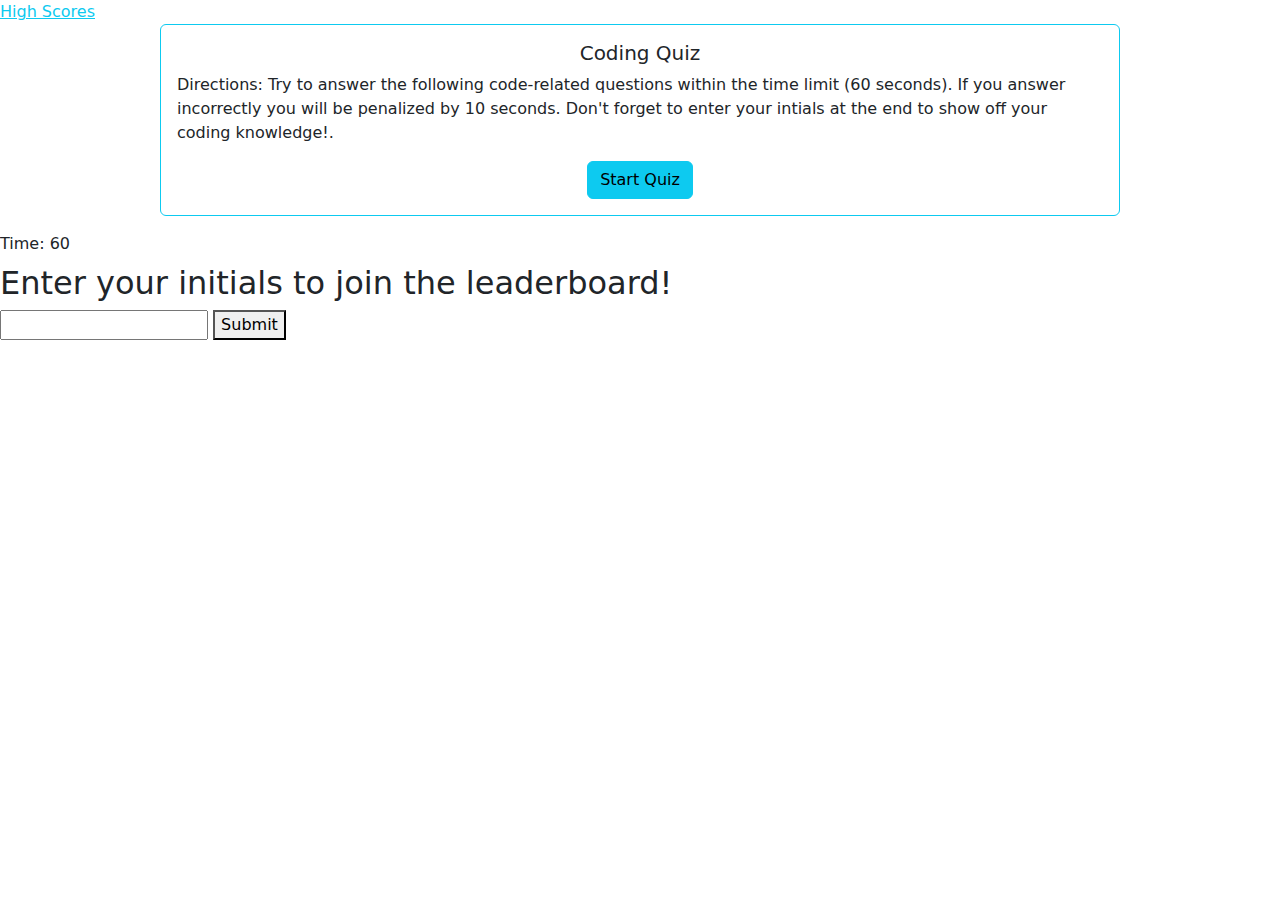
==== index.html @ 151aecf9 "updated html. added in bootstrap." ====
<!DOCTYPE html>
<html lang="en">
  <head>
    <meta charset="UTF-8" />
    <meta name="viewport" content="width=device-width, initial-scale=1.0" />
    <!-- bootsrap -->
    <link
      href="https://cdn.jsdelivr.net/npm/bootstrap@5.3.3/dist/css/bootstrap.min.css"
      rel="stylesheet"
      integrity="sha384-QWTKZyjpPEjISv5WaRU9OFeRpok6YctnYmDr5pNlyT2bRjXh0JMhjY6hW+ALEwIH"
      crossorigin="anonymous"
    />
    <script
      src="https://cdn.jsdelivr.net/npm/bootstrap@5.3.3/dist/js/bootstrap.bundle.min.js"
      integrity="sha384-YvpcrYf0tY3lHB60NNkmXc5s9fDVZLESaAA55NDzOxhy9GkcIdslK1eN7N6jIeHz"
      crossorigin="anonymous"
    ></script>
    <link rel="stylesheet" href="./assets/css/style.css" />
    <title>Coding Quiz</title>
  </head>

  <body>
    <!-- container with link to view high scores and countdown timer-->
    <header>
      <div class="highscore text-left">
        <a href="highscore.html" class="text-info">High Scores</a>
      </div>
    </header>
    <main>
      <div class="card w-75 mx-auto border-info mb-3">
        <div class="card-body">
          <h5 class="card-title text-center">Coding Quiz</h5>
          <p class="card-text">
            Directions: Try to answer the following code-related questions
            within the time limit (60 seconds). If you answer incorrectly you
            will be penalized by 10 seconds. Don't forget to enter your intials
            at the end to show off your coding knowledge!.
          </p>
          <div class="text-center">
            <button type="button" class="btn btn-info" id="startbutton">
              Start Quiz
            </button>
          </div>
        </div>
      </div>
      <!-- questions section -->
      <section>
        <div class="questions">
            <span id="timer">Time: 60</span>
        </div>
        <h1 id="question-text">
            <span></span>
        </h1>
        <div class="answers">
            <div class="answer-choice"><span></span></div>
            <div class="answer-choice"><span></span></div>
            <div class="answer-choice"><span></span></div>
            <div class="answer-choice"><span></span></div>
        </div>
      </section>
      <!-- quiz end and score entry -->
      <div>
        <div>
            <h2>Enter your initials to join the leaderboard!</h2>
            <input id="initials">
            <button id="save">Submit</button>
        </div>
      </div>
    </main>
    <script src="./assets/js/script.js"></script>
  </body>
</html>
---- assets/css/style.css ----
/* .card {

} */
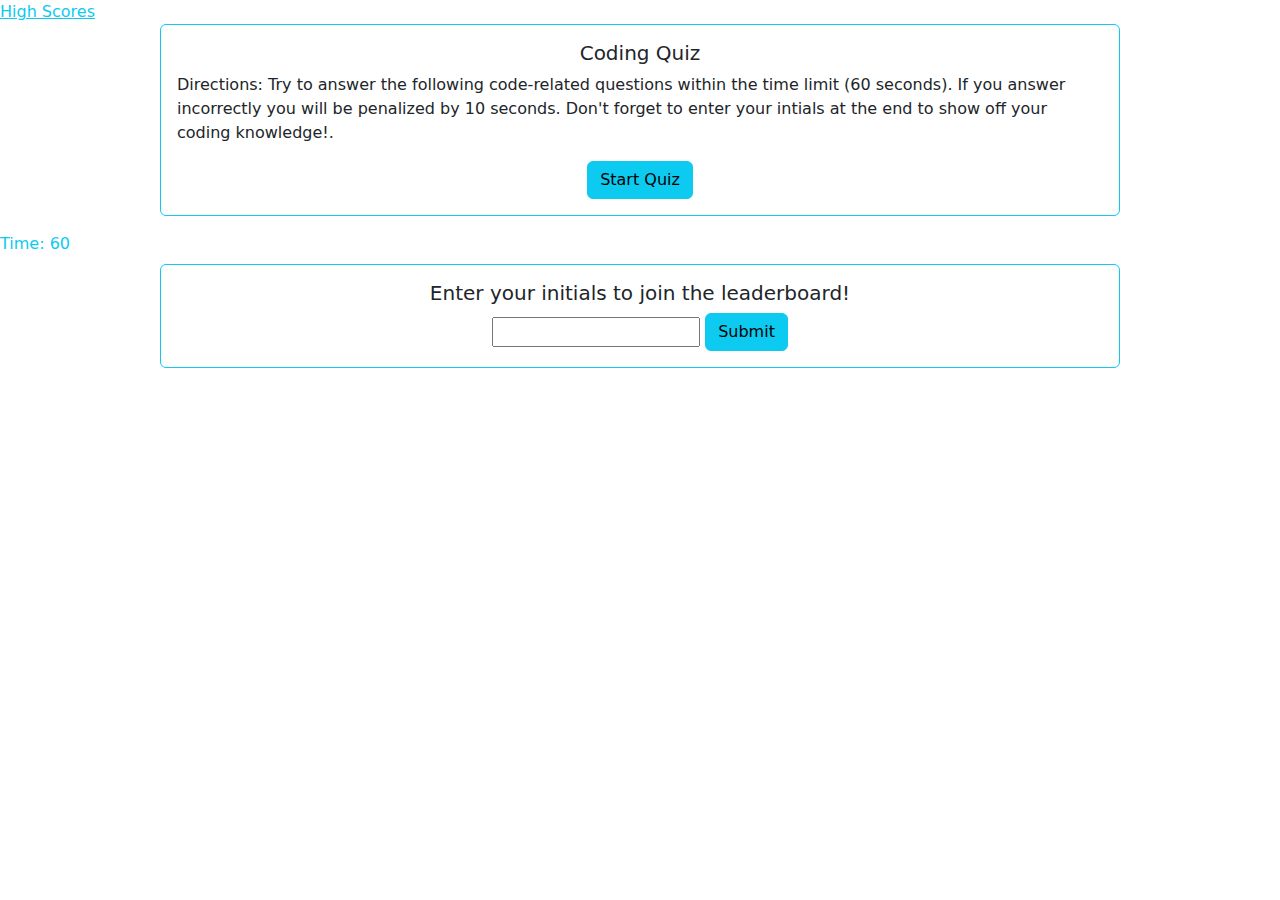
==== commit 4ebe7e71: "updated both html files and added bootstrap styling" ====
--- a/index.html
+++ b/index.html
@@ -46,7 +46,7 @@
       <!-- questions section -->
       <section>
         <div class="questions">
-            <span id="timer">Time: 60</span>
+            <span class="text-info" id="timer">Time: 60</span>
         </div>
         <h1 id="question-text">
             <span></span>
@@ -59,14 +59,17 @@
         </div>
       </section>
       <!-- quiz end and score entry -->
-      <div>
-        <div>
-            <h2>Enter your initials to join the leaderboard!</h2>
-            <input id="initials">
-            <button id="save">Submit</button>
+      <div class="card w-75 mx-auto border-info mb-3">
+        <div class="card-body">
+            <h5 class="card-title text-center">Enter your initials to join the leaderboard!</h5>
+            <div class="text-center">
+                <input id="initials">
+                <button type="button" class="btn btn-info" id="save">Submit</button>
+            </div>
+          </div>
         </div>
       </div>
     </main>
     <script src="./assets/js/script.js"></script>
   </body>
-</html>
+</html>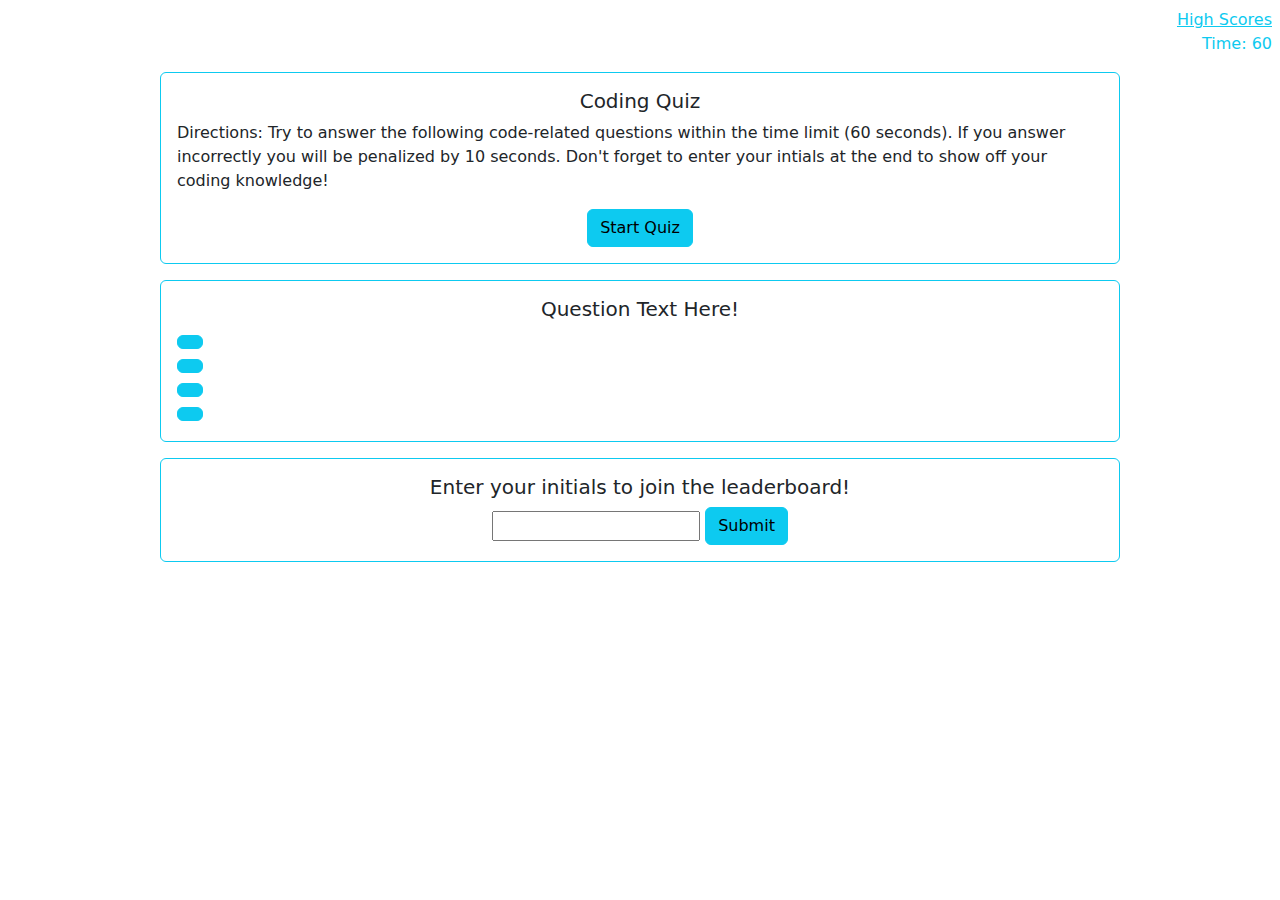
==== commit 21590dc1: "changes made to html files to add bootstrap styling and uniformity to content" ====
--- a/index.html
+++ b/index.html
@@ -20,55 +20,58 @@
   </head>
 
   <body>
-    <!-- container with link to view high scores and countdown timer-->
+    <!-- view high scores and countdown timer -->
     <header>
-      <div class="highscore text-left">
-        <a href="highscore.html" class="text-info">High Scores</a>
+      <div class="text-end m-2">
+        <a href="highscores.html" class="text-info" id="highscore">High Scores</a>
+        <div>
+          <span class="text-info" id="timer-count">Time: 60</span>
+        </div>
       </div>
     </header>
+
     <main>
-      <div class="card w-75 mx-auto border-info mb-3">
+      <!-- quiz directions -->
+      <div class="card w-75 mx-auto border-info m-3">
         <div class="card-body">
           <h5 class="card-title text-center">Coding Quiz</h5>
           <p class="card-text">
             Directions: Try to answer the following code-related questions
             within the time limit (60 seconds). If you answer incorrectly you
             will be penalized by 10 seconds. Don't forget to enter your intials
-            at the end to show off your coding knowledge!.
+            at the end to show off your coding knowledge!
           </p>
           <div class="text-center">
-            <button type="button" class="btn btn-info" id="startbutton">
-              Start Quiz
-            </button>
+            <button type="button" class="btn btn-info" id="start-button">Start Quiz</button>
           </div>
         </div>
       </div>
+
       <!-- questions section -->
-      <section>
-        <div class="questions">
-            <span class="text-info" id="timer">Time: 60</span>
+      <div class="card questions w-75 mx-auto border-info m-3">
+        <div class="card-body">
+          <h5 class="card-title text-center" id="question-text">Question Text Here!</h5>
+          <ul class="card-text list-unstyled answers">
+            <li><button type="button" class="answer-choice btn btn-info"></button></li>
+            <li><button type="button" class="answer-choice btn btn-info"></button></li>
+            <li><button type="button" class="answer-choice btn btn-info"></button></li>
+            <li><button type="button" class="answer-choice btn btn-info"></button></li>
+          </ul>
         </div>
-        <h1 id="question-text">
-            <span></span>
-        </h1>
-        <div class="answers">
-            <div class="answer-choice"><span></span></div>
-            <div class="answer-choice"><span></span></div>
-            <div class="answer-choice"><span></span></div>
-            <div class="answer-choice"><span></span></div>
-        </div>
-      </section>
+      </div>
+
       <!-- quiz end and score entry -->
-      <div class="card w-75 mx-auto border-info mb-3">
+      <div class="card w-75 mx-auto border-info m-3">
         <div class="card-body">
             <h5 class="card-title text-center">Enter your initials to join the leaderboard!</h5>
             <div class="text-center">
                 <input id="initials">
-                <button type="button" class="btn btn-info" id="save">Submit</button>
+                <button type="button" class="btn btn-info" id="submit">Submit</button>
             </div>
           </div>
         </div>
       </div>
+      
     </main>
     <script src="./assets/js/script.js"></script>
   </body>
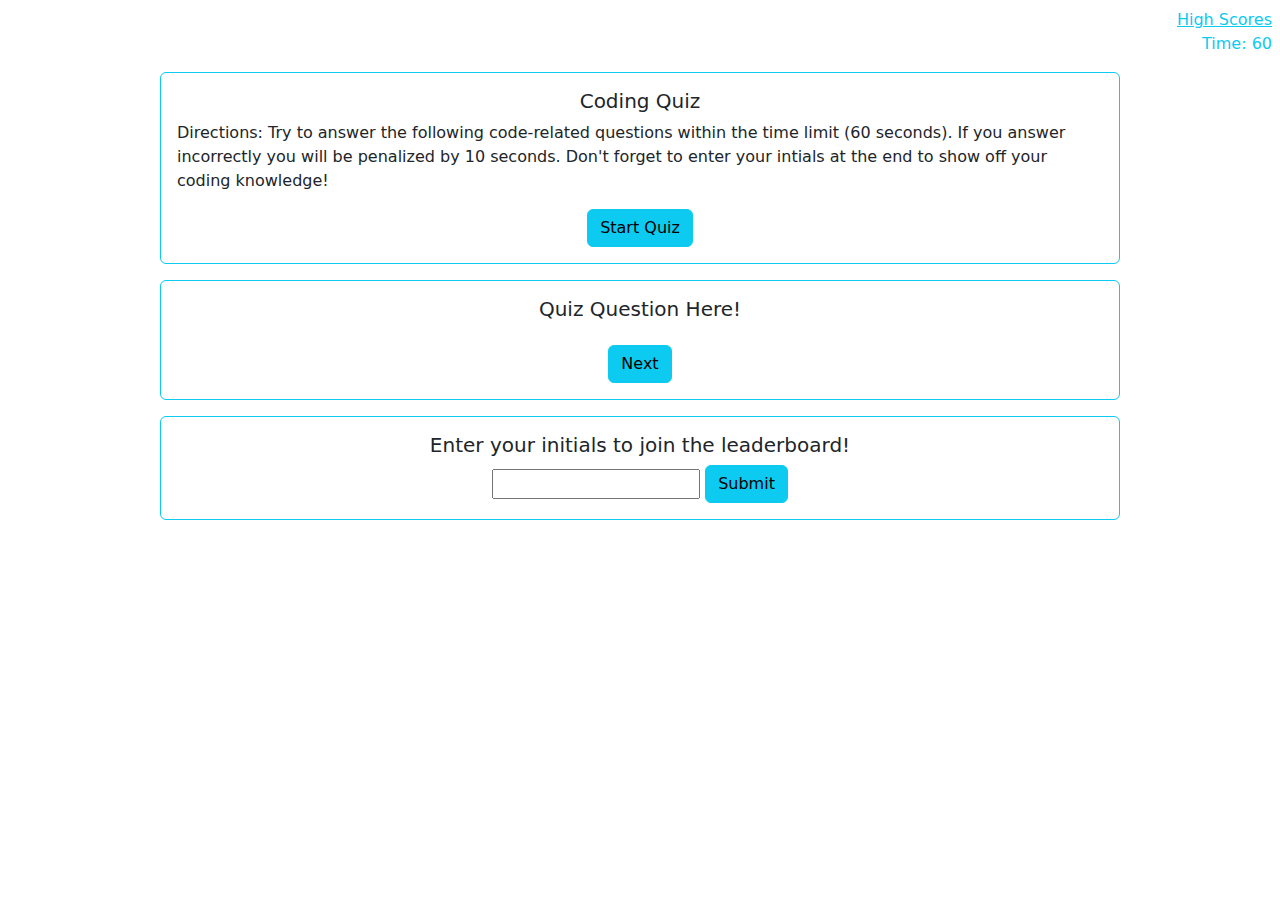
==== commit 77a0fe2f: "updates to index and script to render content to page" ====
--- a/index.html
+++ b/index.html
@@ -49,14 +49,12 @@
 
       <!-- questions section -->
       <div class="card questions w-75 mx-auto border-info m-3">
-        <div class="card-body">
-          <h5 class="card-title text-center" id="question-text">Question Text Here!</h5>
-          <ul class="card-text list-unstyled answers">
-            <li><button type="button" class="answer-choice btn btn-info"></button></li>
-            <li><button type="button" class="answer-choice btn btn-info"></button></li>
-            <li><button type="button" class="answer-choice btn btn-info"></button></li>
-            <li><button type="button" class="answer-choice btn btn-info"></button></li>
-          </ul>
+        <div class="card-body quiz">
+          <h5 class="card-title text-center" id="question">Quiz Question Here!</h5>
+          <div class="text-center m-4" id="answer-choices"></div>
+          <div class="text-center">
+            <button type="button" class="btn btn-info">Next</button>
+          </div>
         </div>
       </div>
 
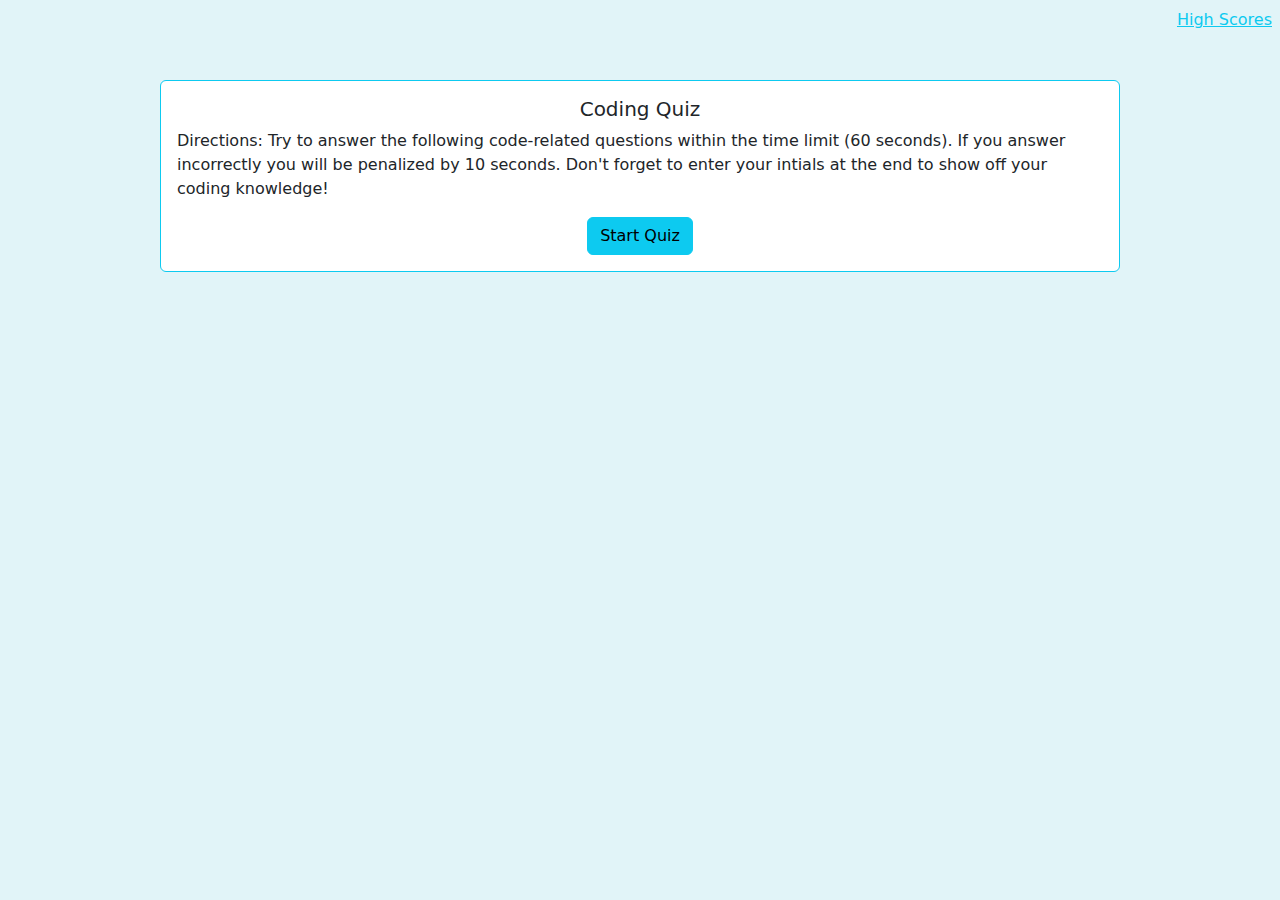
==== commit 1486df01: "Working toward functionality by writing functions in js files and aligning with html files" ====
--- a/index.html
+++ b/index.html
@@ -20,19 +20,20 @@
   </head>
 
   <body>
-    <!-- view high scores and countdown timer -->
     <header>
       <div class="text-end m-2">
+        <!-- High Score Page Link -->
         <a href="highscores.html" class="text-info" id="highscore">High Scores</a>
         <div>
-          <span class="text-info" id="timer-count">Time: 60</span>
+          <!-- Timer -->
+          <span class="text-info" id="timer-count"></span>
         </div>
       </div>
     </header>
 
     <main>
-      <!-- quiz directions -->
-      <div class="card w-75 mx-auto border-info m-3">
+      <!-- quiz intro and directions -->
+      <div class="card intro w-75 mx-auto border-info m-5">
         <div class="card-body">
           <h5 class="card-title text-center">Coding Quiz</h5>
           <p class="card-text">
@@ -42,6 +43,7 @@
             at the end to show off your coding knowledge!
           </p>
           <div class="text-center">
+            <!-- Start Button -->
             <button type="button" class="btn btn-info" id="start-button">Start Quiz</button>
           </div>
         </div>
@@ -50,16 +52,19 @@
       <!-- questions section -->
       <div class="card questions w-75 mx-auto border-info m-3">
         <div class="card-body quiz">
-          <h5 class="card-title text-center" id="question">Quiz Question Here!</h5>
+          <!-- Quiz Question Here! -->
+          <h5 class="card-title text-center" id="question"></h5>
+          <!-- Answer Choices Here -->
           <div class="text-center m-4" id="answer-choices"></div>
+          <!-- Next Question Button -->
           <div class="text-center">
-            <button type="button" class="btn btn-info">Next</button>
+            <button type="button" class="btn btn-info" id="next"></button>
           </div>
         </div>
       </div>
 
       <!-- quiz end and score entry -->
-      <div class="card w-75 mx-auto border-info m-3">
+      <!-- <div class="card submit-area w-75 mx-auto border-info m-3">
         <div class="card-body">
             <h5 class="card-title text-center">Enter your initials to join the leaderboard!</h5>
             <div class="text-center">
@@ -67,10 +72,10 @@
                 <button type="button" class="btn btn-info" id="submit">Submit</button>
             </div>
           </div>
-        </div>
+        </div> -->
       </div>
-      
     </main>
+
     <script src="./assets/js/script.js"></script>
   </body>
 </html>--- a/assets/css/style.css
+++ b/assets/css/style.css
@@ -1,3 +1,25 @@
-/* .card {
+body {
+    background: rgba(200, 234, 243, 0.544);
+}
 
-} */+/* question card */
+.questions {
+    display: none;
+}
+
+/* button styling */
+.btn:hover:not([disabled]) {
+    background: lightblue;
+}
+
+.correct {
+    background: rgb(8, 245, 8);
+}
+
+.incorrect {
+    background: rgb(255, 12, 12);
+}
+
+#next {
+    display: none;
+}
